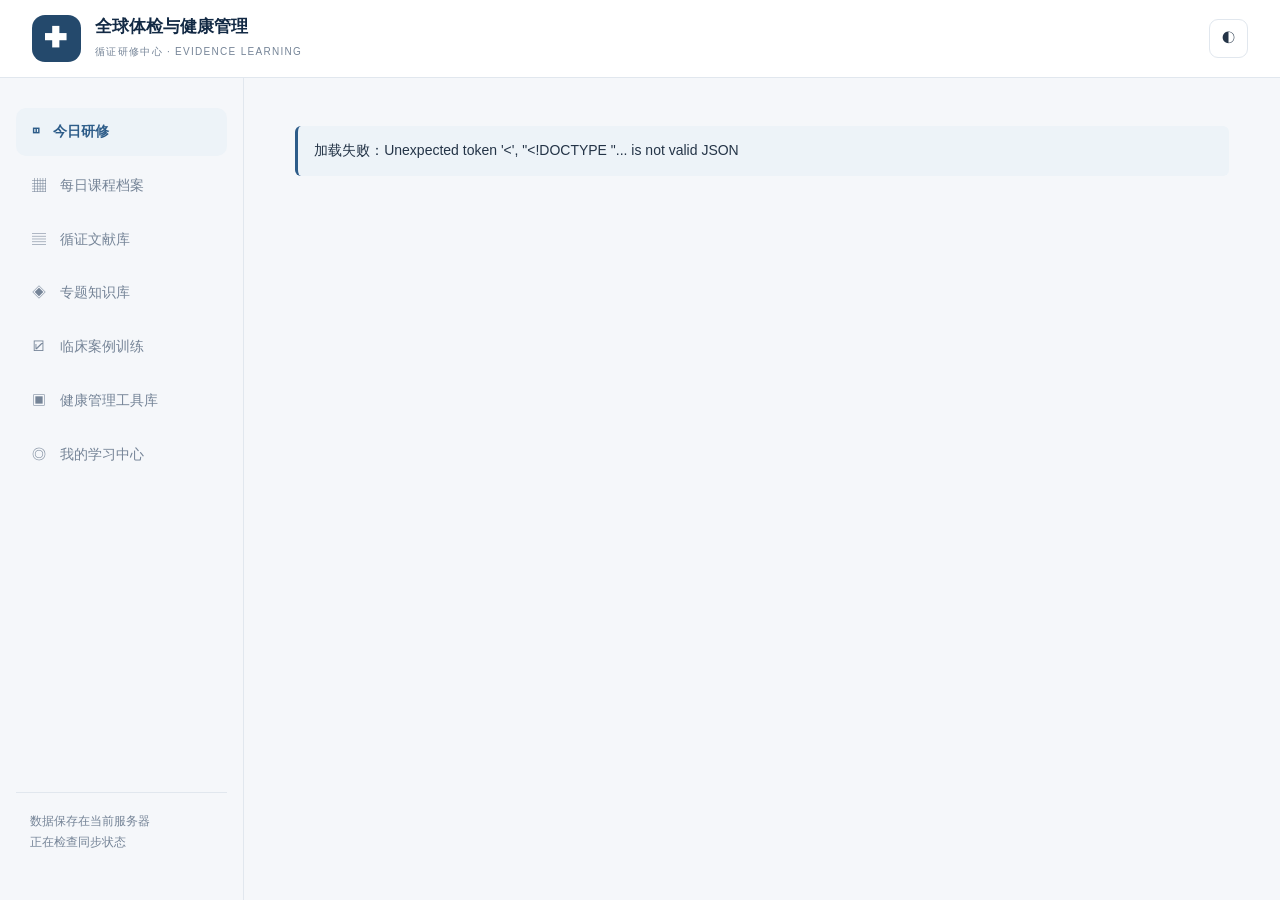
==== static/index.html @ beb409db "Build evidence learning center v1" ====
<!doctype html>
<html lang="zh-CN">
  <head>
    <meta charset="utf-8" />
    <meta name="viewport" content="width=device-width,initial-scale=1" />
    <title>全球体检与健康管理循证研修中心</title>
    <link rel="stylesheet" href="/static/style.css" />
  </head>
  <body>
    <header>
      <div class="brand">
        <span class="logo">✚</span>
        <div>
          <strong>全球体检与健康管理</strong
          ><small>循证研修中心 · EVIDENCE LEARNING</small>
        </div>
      </div>
      <div class="topright">
        <span id="clock"></span
        ><button
          id="theme"
          class="ghost"
          aria-label="切换主题"
          title="切换主题"
        >
          ◐
        </button>
      </div>
    </header>
    <div class="shell">
      <aside>
        <nav id="nav">
          <button data-page="home" class="active">◫　今日研修</button
          ><button data-page="archive">▦　每日课程档案</button
          ><button data-page="papers">▤　循证文献库</button
          ><button data-page="topics">◈　专题知识库</button
          ><button data-page="cases">☑　临床案例训练</button
          ><button data-page="tools">▣　健康管理工具库</button
          ><button data-page="profile">◎　我的学习中心</button>
        </nav>
        <div class="sidefoot">
          数据保存在当前服务器<br /><span id="syncStatus"
            >正在检查同步状态</span
          >
        </div>
      </aside>
      <main id="main"><div class="loading">正在加载研修中心…</div></main>
    </div>
    <dialog id="credentials">
      <form method="dialog">
        <label for="access-token">学习中心与写入访问口令</label
        ><input
          id="access-token"
          type="password"
          autocomplete="current-password"
        />
        <div class="actions">
          <button class="btn secondary" value="cancel">取消</button
          ><button class="btn" value="confirm">确认</button>
        </div>
      </form>
    </dialog>
    <div id="toast" role="status"></div>
    <script src="/static/app.js"></script>
  </body>
</html>
---- static/style.css ----
:root {
  --navy: #122944;
  --blue: #2d5c89;
  --bg: #f5f7fa;
  --panel: #fff;
  --text: #243447;
  --muted: #758497;
  --line: #e1e7ee;
  --soft: #edf3f8;
  --accent: #1b735f;
  --shadow: 0 5px 22px #12294409;
}
* {
  box-sizing: border-box;
}
body {
  margin: 0;
  font-family:
    Inter,
    -apple-system,
    BlinkMacSystemFont,
    "PingFang SC",
    "Microsoft YaHei",
    sans-serif;
  color: var(--text);
  background: var(--bg);
  line-height: 1.7;
}
body.dark {
  --bg: #101b2a;
  --panel: #19283b;
  --text: #e3eaf2;
  --muted: #a0afc0;
  --line: #344358;
  --soft: #22344a;
  --navy: #d6e7fa;
  --blue: #87b8e8;
  --accent: #7bcbb3;
}
button,
input,
textarea,
select {
  font: inherit;
}
button {
  cursor: pointer;
}
header {
  height: 78px;
  background: var(--panel);
  border-bottom: 1px solid var(--line);
  display: flex;
  align-items: center;
  justify-content: space-between;
  padding: 0 32px;
  position: sticky;
  top: 0;
  z-index: 10;
}
.brand {
  display: flex;
  align-items: center;
  gap: 14px;
  color: var(--navy);
  line-height: 1.35;
}
.brand strong {
  font-size: 17px;
  display: block;
}
.brand small {
  font-size: 10px;
  letter-spacing: 1.3px;
  color: var(--muted);
}
.logo {
  background: #24496c;
  color: white;
  border-radius: 13px;
  padding: 8px 13px;
  font-size: 23px;
}
.topright {
  display: flex;
  gap: 18px;
  align-items: center;
  color: var(--muted);
  font-size: 13px;
}
.shell {
  display: grid;
  grid-template-columns: 244px minmax(0, 1fr);
  max-width: 1550px;
  margin: auto;
  min-height: calc(100vh - 78px);
}
aside {
  padding: 30px 16px;
  border-right: 1px solid var(--line);
  display: flex;
  flex-direction: column;
  gap: 20px;
}
nav {
  display: grid;
  gap: 6px;
}
nav button {
  text-align: left;
  border: 0;
  background: transparent;
  color: var(--muted);
  padding: 12px 16px;
  border-radius: 10px;
  font-size: 14px;
}
nav button:hover,
nav button.active {
  background: var(--soft);
  color: var(--blue);
  font-weight: 650;
}
.sidefoot {
  font-size: 12px;
  color: var(--muted);
  padding: 18px 14px;
  border-top: 1px solid var(--line);
  margin-top: auto;
}
main {
  padding: 32px clamp(18px, 4vw, 58px);
  min-width: 0;
  max-width: 1200px;
  width: 100%;
}
.eyebrow {
  font-size: 11px;
  letter-spacing: 2px;
  font-weight: 700;
  color: var(--blue);
}
h1 {
  font-size: 30px;
  line-height: 1.3;
  margin: 10px 0;
}
h2 {
  font-size: 21px;
  line-height: 1.4;
}
h3 {
  font-size: 17px;
}
p {
  margin: 9px 0 15px;
}
.muted,
.sub {
  color: var(--muted);
}
.sub {
  font-size: 14px;
}
.hero {
  background: linear-gradient(115deg, #183756, #2b5c84);
  color: white;
  padding: 32px;
  border-radius: 18px;
  margin-bottom: 24px;
  box-shadow: var(--shadow);
}
.hero .eyebrow {
  color: #c5dfec;
}
.hero h1 {
  color: white;
  margin: 10px 0;
}
.hero p {
  color: #d6e5f2;
  max-width: 690px;
}
.hero .btn {
  background: #fff;
  color: #193b5b;
}
.grid {
  display: grid;
  grid-template-columns: repeat(3, minmax(0, 1fr));
  gap: 15px;
}
.grid.two {
  grid-template-columns: repeat(2, minmax(0, 1fr));
}
.card {
  background: var(--panel);
  border: 1px solid var(--line);
  border-radius: 14px;
  padding: 20px;
  box-shadow: var(--shadow);
  min-width: 0;
}
.card h3 {
  margin: 6px 0;
}
.card p {
  font-size: 14px;
  color: var(--muted);
}
.stat {
  font-size: 28px;
  font-weight: 750;
  color: var(--navy);
}
.tag {
  display: inline-block;
  background: var(--soft);
  color: var(--blue);
  font-size: 12px;
  border-radius: 20px;
  padding: 3px 10px;
}
.btn {
  background: #254e72;
  color: white;
  border: 1px solid transparent;
  border-radius: 9px;
  padding: 9px 15px;
  font-size: 13px;
  font-weight: 600;
}
.btn:hover {
  opacity: 0.88;
}
.btn.secondary {
  background: var(--soft);
  color: var(--blue);
}
.ghost {
  border: 1px solid var(--line);
  background: transparent;
  color: var(--text);
  border-radius: 9px;
  padding: 7px 12px;
}
.actions {
  display: flex;
  gap: 9px;
  flex-wrap: wrap;
  margin: 14px 0;
}
.sectionhead {
  display: flex;
  justify-content: space-between;
  align-items: center;
  gap: 10px;
  margin: 24px 0 12px;
}
.list {
  display: grid;
  gap: 10px;
}
.listrow {
  display: flex;
  justify-content: space-between;
  align-items: center;
  gap: 16px;
  padding: 16px 18px;
  border: 1px solid var(--line);
  background: var(--panel);
  border-radius: 12px;
}
.listrow strong {
  display: block;
}
.listrow small {
  color: var(--muted);
}
.listrow button {
  flex-shrink: 0;
}
.search {
  width: 100%;
  border: 1px solid var(--line);
  background: var(--panel);
  color: var(--text);
  border-radius: 10px;
  padding: 12px 14px;
  margin: 10px 0 18px;
}
.course {
  max-width: 920px;
}
.course article {
  background: var(--panel);
  border: 1px solid var(--line);
  border-radius: 15px;
  padding: clamp(20px, 4vw, 40px);
  overflow-wrap: anywhere;
}
.course article h1,
.course article h2,
.course article h3 {
  color: var(--navy);
  margin-top: 1.5em;
}
.course article h1:first-child {
  margin-top: 0;
}
.course article a {
  color: var(--blue);
}
.course article table {
  display: block;
  overflow-x: auto;
  border-collapse: collapse;
  width: 100%;
  font-size: 14px;
}
.course article th,
.course article td {
  border: 1px solid var(--line);
  padding: 9px 12px;
  text-align: left;
  min-width: 100px;
}
.course article th {
  background: var(--soft);
}
.course article blockquote {
  border-left: 3px solid var(--blue);
  padding-left: 16px;
  color: var(--muted);
}
.course article pre {
  background: var(--soft);
  padding: 14px;
  overflow: auto;
}
.paperlink {
  overflow-wrap: anywhere;
  color: var(--blue);
  font-size: 13px;
}
.pill {
  border-radius: 9px;
  padding: 5px 9px;
  background: var(--soft);
  font-size: 12px;
  color: var(--muted);
}
textarea {
  width: 100%;
  min-height: 180px;
  resize: vertical;
  background: var(--panel);
  color: var(--text);
  border: 1px solid var(--line);
  border-radius: 10px;
  padding: 14px;
}
label {
  display: block;
  font-size: 13px;
  font-weight: 600;
  margin: 12px 0 5px;
}
input,
select {
  border: 1px solid var(--line);
  border-radius: 9px;
  background: var(--panel);
  color: var(--text);
  padding: 10px;
  max-width: 100%;
}
.formrow {
  display: grid;
  grid-template-columns: 1fr 1fr;
  gap: 12px;
}
.formrow input {
  width: 100%;
}
.notice {
  padding: 13px 16px;
  border-left: 3px solid var(--blue);
  background: var(--soft);
  border-radius: 6px;
  margin: 16px 0;
  font-size: 14px;
}
.choice {
  display: block;
  width: 100%;
  text-align: left;
  background: var(--panel);
  color: var(--text);
  border: 1px solid var(--line);
  border-radius: 9px;
  padding: 12px;
  margin: 7px 0;
}
.choice.selected {
  border-color: var(--blue);
  background: var(--soft);
}
.progress {
  height: 8px;
  background: var(--soft);
  border-radius: 8px;
  overflow: hidden;
}
.progress div {
  height: 100%;
  background: var(--accent);
}
#toast {
  position: fixed;
  bottom: 22px;
  right: 22px;
  max-width: 350px;
  background: #193b57;
  color: white;
  border-radius: 10px;
  padding: 12px 18px;
  display: none;
  z-index: 50;
}
.empty {
  padding: 42px 20px;
  text-align: center;
  border: 1px dashed var(--line);
  border-radius: 15px;
  background: var(--panel);
  color: var(--muted);
}
.empty h3 {
  color: var(--text);
}
.loading {
  color: var(--muted);
}
@media (max-width: 850px) {
  header {
    height: 65px;
    padding: 0 14px;
  }
  .brand strong {
    font-size: 14px;
  }
  .brand small {
    font-size: 8px;
  }
  .topright #clock {
    display: none;
  }
  .shell {
    display: block;
  }
  aside {
    border-right: 0;
    border-bottom: 1px solid var(--line);
    padding: 8px 10px;
    display: block;
    overflow: auto;
  }
  nav {
    display: flex;
    white-space: nowrap;
    overflow: auto;
    gap: 3px;
  }
  nav button {
    padding: 9px 11px;
    font-size: 12px;
  }
  .sidefoot {
    display: none;
  }
  main {
    padding: 20px 14px;
  }
  .hero {
    padding: 22px;
  }
  .hero h1 {
    font-size: 24px;
  }
  .grid {
    grid-template-columns: 1fr 1fr;
  }
  .grid.two {
    grid-template-columns: 1fr;
  }
  .listrow {
    align-items: flex-start;
    flex-direction: column;
  }
  .formrow {
    grid-template-columns: 1fr;
  }
}
@media (max-width: 500px) {
  .grid {
    grid-template-columns: 1fr;
  }
  .brand {
    gap: 8px;
  }
  .logo {
    padding: 6px 10px;
    font-size: 19px;
  }
}

dialog {
  background: var(--panel);
  color: var(--text);
  border: 1px solid var(--line);
  border-radius: 16px;
  padding: 24px;
  max-width: calc(100vw - 32px);
}
dialog::backdrop {
  background: #122944aa;
}
.saved-note {
  white-space: pre-wrap;
  overflow-wrap: anywhere;
}
summary {
  cursor: pointer;
}
#practice {
  scroll-margin-top: 100px;
}
.paperlink {
  overflow-wrap: anywhere;
}
article pre {
  overflow: auto;
}
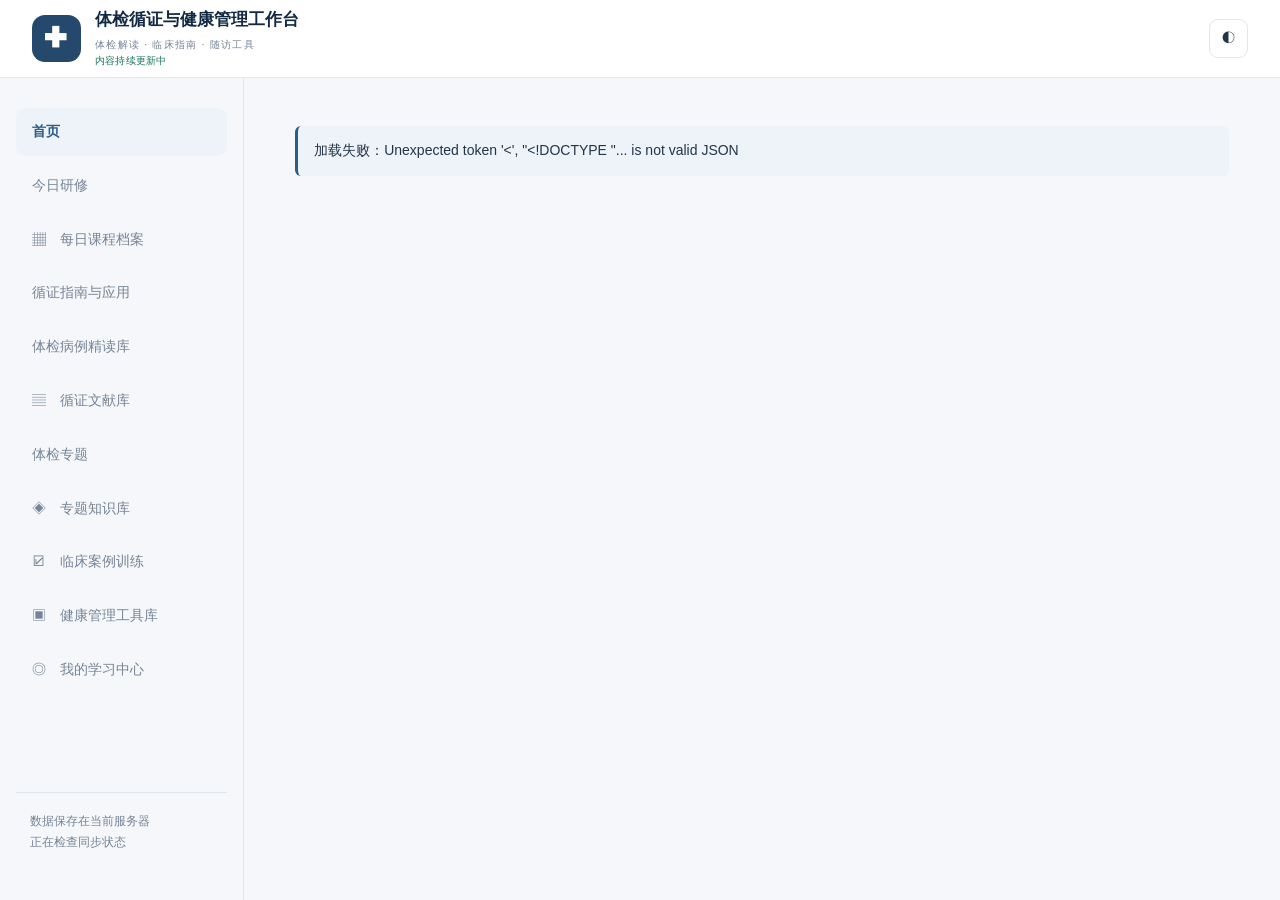
==== commit 50402ab7: "Sync current Manus production source" ====
--- a/static/index.html
+++ b/static/index.html
@@ -3,16 +3,17 @@
   <head>
     <meta charset="utf-8" />
     <meta name="viewport" content="width=device-width,initial-scale=1" />
-    <title>全球体检与健康管理循证研修中心</title>
-    <link rel="stylesheet" href="/static/style.css" />
+    <title>体检循证与健康管理工作台</title>
+    <link rel="stylesheet" href="/static/style.css?v=20261119-guides-home" />
   </head>
   <body>
     <header>
       <div class="brand">
         <span class="logo">✚</span>
         <div>
-          <strong>全球体检与健康管理</strong
-          ><small>循证研修中心 · EVIDENCE LEARNING</small>
+          <strong>体检循证与健康管理工作台</strong>
+          <small>体检解读 · 临床指南 · 随访工具</small>
+          <small class="update-status" id="update-status">内容持续更新中</small>
         </div>
       </div>
       <div class="topright">
@@ -30,9 +31,13 @@
     <div class="shell">
       <aside>
         <nav id="nav">
-          <button data-page="home" class="active">◫　今日研修</button
+          <button data-page="home" class="active">首页</button
+          ><button data-page="today">今日研修</button
           ><button data-page="archive">▦　每日课程档案</button
+          ><button data-page="evidence">循证指南与应用</button
+          ><button data-page="readings">体检病例精读库</button
           ><button data-page="papers">▤　循证文献库</button
+          ><button data-page="chronic">体检专题</button
           ><button data-page="topics">◈　专题知识库</button
           ><button data-page="cases">☑　临床案例训练</button
           ><button data-page="tools">▣　健康管理工具库</button
@@ -61,6 +66,8 @@
       </form>
     </dialog>
     <div id="toast" role="status"></div>
-    <script src="/static/app.js"></script>
+    <script src="/static/case-library.js?v=5"></script>
+    <script src="/static/evidence-resources.js?v=20261119-guides-home"></script>
+    <script src="/static/app.js?v=20261119-guides-home"></script>
   </body>
 </html>
--- a/static/style.css
+++ b/static/style.css
@@ -74,6 +74,11 @@
   letter-spacing: 1.3px;
   color: var(--muted);
 }
+.brand .update-status {
+  display: block;
+  color: var(--accent);
+  letter-spacing: 0.2px;
+}
 .logo {
   background: #24496c;
   color: white;
@@ -542,3 +547,173 @@
 article pre {
   overflow: auto;
 }
+
+.list {
+  grid-template-columns: minmax(0, 1fr);
+}
+
+.listrow > div {
+  min-width: 0;
+  max-width: 100%;
+  overflow-wrap: anywhere;
+}
+
+details article {
+  overflow-wrap: anywhere;
+}
+
+details article table {
+  display: block;
+  max-width: 100%;
+  overflow-x: auto;
+}
+
+.chronic-links {
+  display: flex;
+  flex-wrap: wrap;
+  gap: 8px;
+  white-space: normal;
+  margin: 20px 0;
+}
+
+.course article[id],
+.course section[id] {
+  scroll-margin-top: 85px;
+}
+
+.home-hero {
+  margin-bottom: 28px;
+  padding: clamp(20px, 4vw, 42px);
+  background: linear-gradient(115deg, #153d50, #1b5a55);
+  color: #f3faf7;
+  border-radius: 18px;
+}
+
+.home-hero h1 {
+  margin: 0;
+  color: inherit;
+  font-size: clamp(24px, 4vw, 38px);
+  line-height: 1.25;
+}
+
+.home-hero p { margin: 12px 0; }
+.home-hero .actions { margin-bottom: 0; }
+
+.home-topic-heading {
+  display: flex;
+  justify-content: space-between;
+  align-items: end;
+  gap: 12px;
+  margin-bottom: 12px;
+}
+
+.home-topic-heading h2 { margin: 0; }
+.home-topic-heading label { display: block; font-size: 13px; }
+.home-topic-heading .search { margin: 0; }
+
+.home-topics {
+  display: grid;
+  grid-template-columns: repeat(3, minmax(0, 1fr));
+  gap: 12px;
+  margin-bottom: 28px;
+}
+
+.home-topic {
+  position: relative;
+  min-height: 110px;
+  padding: 15px 30px 15px 16px;
+  background: var(--panel);
+  color: var(--text);
+  border: 1px solid var(--line);
+  border-radius: 12px;
+  text-align: left;
+  overflow-wrap: anywhere;
+}
+
+.home-topic:hover,
+.home-topic:focus-visible { border-color: var(--accent); }
+.home-topic strong { display: block; line-height: 1.45; }
+.home-topic span { display: block; margin-top: 7px; color: var(--muted); font-size: 13px; }
+.home-topic .topic-arrow { position: absolute; top: 9px; right: 12px; color: var(--accent); }
+
+@media (max-width: 1050px) {
+  .home-topics { grid-template-columns: repeat(2, minmax(0, 1fr)); }
+}
+
+@media (max-width: 560px) {
+  .home-topic-heading { align-items: stretch; flex-direction: column; }
+  .home-topics { grid-template-columns: minmax(0, 1fr); gap: 8px; }
+  .home-topic { min-height: 72px; }
+}
+
+#topic-title { scroll-margin-top: 90px; }
+.category-filters {
+  display: flex;
+  flex-wrap: wrap;
+  gap: 8px;
+  margin: 6px 0 16px;
+}
+
+.category-filters .btn[aria-pressed="true"] {
+  box-shadow: inset 0 0 0 2px var(--accent);
+  font-weight: 700;
+}
+
+.category-guide {
+  margin-bottom: 18px;
+  padding: 16px 18px;
+  background: var(--panel);
+  border: 1px solid var(--line);
+  border-left: 4px solid var(--accent);
+  border-radius: 12px;
+}
+
+.category-guide h3 { margin: 0 0 8px; }
+.category-guide p { margin: 0 0 8px; }
+.category-guide ol { margin: 0; padding-left: 1.4em; }
+.category-guide li + li { margin-top: 5px; }
+.category-guide .actions { margin-bottom: 0; }
+
+.reading-detail { max-width: 860px; overflow-wrap: anywhere; }
+.reading-detail h1 { margin-top: 16px; }
+.reading-detail section { margin-top: 20px; padding: 14px 18px; border: 1px solid var(--line); border-radius: 12px; background: var(--panel); }
+.reading-detail h2 { margin: 0 0 8px; }
+.reading-detail li + li { margin-top: 8px; }
+#reading-list .listrow p { margin: 4px 0; }
+
+#reading-record, #reading-analysis { scroll-margin-top: 90px; }
+.reading-jumps { align-items: center; }
+.reading-table-scroll { overflow-x: auto; }
+.reading-table-scroll table { width: 100%; min-width: 410px; border-collapse: collapse; }
+.reading-table-scroll caption { text-align: left; font-weight: 700; margin: 6px 0; }
+.reading-table-scroll th, .reading-table-scroll td { border: 1px solid var(--line); padding: 7px 9px; text-align: left; vertical-align: top; }
+.reading-table-scroll thead { background: var(--panel); }
+
+.reading-question { border-top: 1px solid var(--line); padding: 10px 0; }
+.reading-question summary { font-weight: 600; }
+.reading-question p { margin: 8px 0 0; }
+
+.evidence-filters { display:flex; flex-wrap:wrap; align-items:end; gap:12px; margin:14px 0; }
+.evidence-filters label { display:grid; gap:5px; }
+.evidence-filters label:first-child { flex:1 1 170px; min-width:0; }
+.evidence-filters .search { margin:0; }
+.evidence-source { background:var(--panel); border:1px solid var(--line); border-radius:10px; padding:11px 14px; margin:8px 0; overflow-wrap:anywhere; }
+.evidence-source summary strong, .evidence-source summary small { display:block; }
+.evidence-source summary small { color:var(--muted); }
+.evidence-source dl, .topic-evidence dl { margin:8px 0; }
+.evidence-source dt, .topic-evidence dt { font-weight:650; }
+.evidence-source dd, .topic-evidence dd { margin:0 0 8px; }
+.evidence-scope { margin:10px 0; padding:8px 10px; border-left:3px solid var(--accent); background:var(--bg); }
+.backup-links { margin-top:12px; padding-top:10px; border-top:1px solid var(--line); }
+.backup-links ul { margin:6px 0 0; padding-left:1.25em; }
+.backup-links li { margin:7px 0; overflow-wrap:anywhere; }
+.evidence-shortcuts { display:flex; flex-wrap:wrap; align-items:center; gap:8px; margin:14px 0; }
+.evidence-shortcuts small { color:var(--muted); flex-basis:100%; }
+.topic-evidence { margin:16px 0; }
+#topic-evidence-body { padding:12px 14px; border:1px solid var(--line); border-radius:12px; overflow-wrap:anywhere; }
+#topic-evidence-body h2 { margin-top:0; }
+
+.case-learning-facts { width:100%; border-collapse:collapse; margin:10px 0; }
+.case-learning-facts caption { font-weight:650; text-align:left; }
+.case-learning-facts th, .case-learning-facts td { text-align:left; vertical-align:top; padding:6px 8px; border:1px solid var(--line); }
+.case-learning-facts th { width:6em; }
